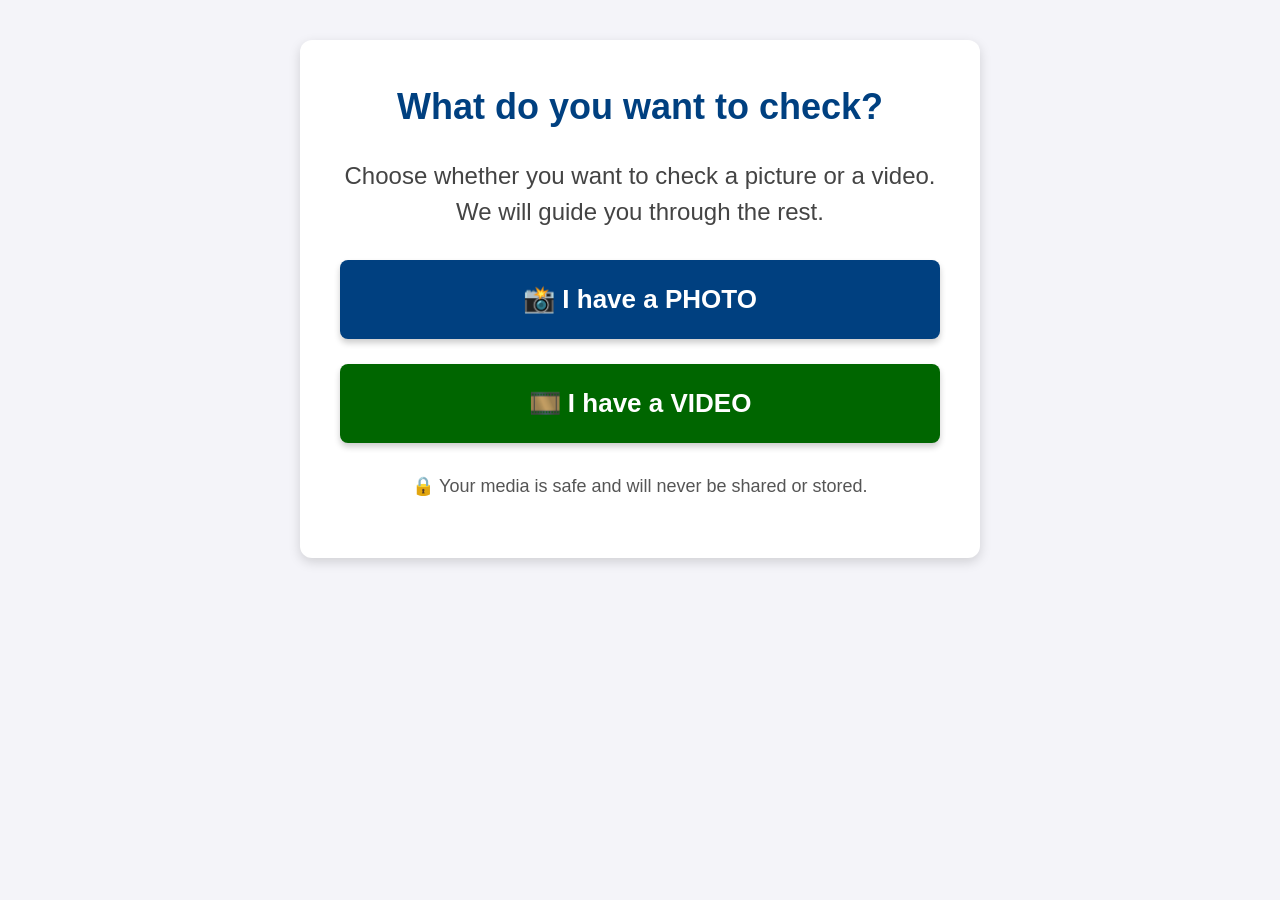
==== index.html @ 000db511 "Add files via upload" ====
<!DOCTYPE html>
<html lang="en">
<head>
    <meta charset="UTF-8">
    <meta name="viewport" content="width=device-width, initial-scale=1.0">
    <title>AI Checker - Main Menu</title>
    <!-- Connects to the same CSS file we already made -->
    <link rel="stylesheet" href="style.css">
    
    <style>
        /* A tiny bit of extra CSS just for this page to make the buttons distinct */
        a.primary-button {
            text-decoration: none; /* Removes the underline from links */
            box-sizing: border-box; /* Keeps the button size exact */
            margin-bottom: 25px; /* Adds space between the two big buttons */
        }
        
        .video-button {
            background-color: #006600; /* A friendly green for the video button */
        }
        
        .video-button:hover {
            background-color: #004000; /* Darker green when hovering */
        }
    </style>
</head>
<body>

    <div class="container">
        <h1>What do you want to check?</h1>
        <p class="instructions">Choose whether you want to check a picture or a video. We will guide you through the rest.</p>

        <!-- These links use the "primary-button" style from style.css -->
        <a href="photo.html" class="primary-button">📸 I have a PHOTO</a>
        
        <a href="video.html" class="primary-button video-button">🎞️ I have a VIDEO</a>

        <p class="footer-note">🔒 Your media is safe and will never be shared or stored.</p>
    </div>

</body>
</html>
---- style.css ----
/* style.css */

/* General Page Setup */
body {
    font-family: Arial, sans-serif;
    background-color: #f4f4f9;
    color: #222222;
    font-size: 24px; /* Large font for readability */
    line-height: 1.5;
    margin: 0;
    padding: 40px 20px;
    display: flex;
    justify-content: center;
}

/* The White Box Holding Everything */
.container {
    background-color: #ffffff;
    max-width: 600px;
    width: 100%;
    padding: 40px;
    border-radius: 12px;
    box-shadow: 0 4px 12px rgba(0,0,0,0.15);
    text-align: center;
}

/* Typography */
h1 {
    font-size: 36px;
    color: #004080;
    margin-top: 0;
    margin-bottom: 10px;
}

p.instructions {
    margin-bottom: 30px;
    color: #444;
}

/* The Dashed Upload Box */
.upload-box {
    border: 4px dashed #004080;
    padding: 30px;
    border-radius: 8px;
    background-color: #e6f0ff;
    margin-bottom: 30px;
}

label {
    font-weight: bold;
    display: block;
    margin-bottom: 15px;
    font-size: 26px;
}

input[type="file"] {
    font-size: 22px;
    width: 100%;
    cursor: pointer;
}

/* Big Primary Button (For Uploading) */
.primary-button {
    background-color: #004080;
    color: white;
    border: none;
    padding: 20px 30px;
    font-size: 26px;
    font-weight: bold;
    border-radius: 8px;
    cursor: pointer;
    width: 100%;
    box-shadow: 0 4px 6px rgba(0,0,0,0.2);
    margin-bottom: 20px;
    display: block;
}

.primary-button:hover {
    background-color: #00264d;
}

/* Secondary Button (For going back) */
.secondary-button {
    background-color: #e0e0e0;
    color: #333333;
    text-decoration: none;
    padding: 15px 20px;
    font-size: 22px;
    border-radius: 8px;
    display: block;
    width: 100%;
    box-sizing: border-box; /* keeps padding inside width */
}

.secondary-button:hover {
    background-color: #cccccc;
}

/* Footer security note */
.footer-note {
    font-size: 18px;
    color: #555555;
    margin-top: 30px;
}
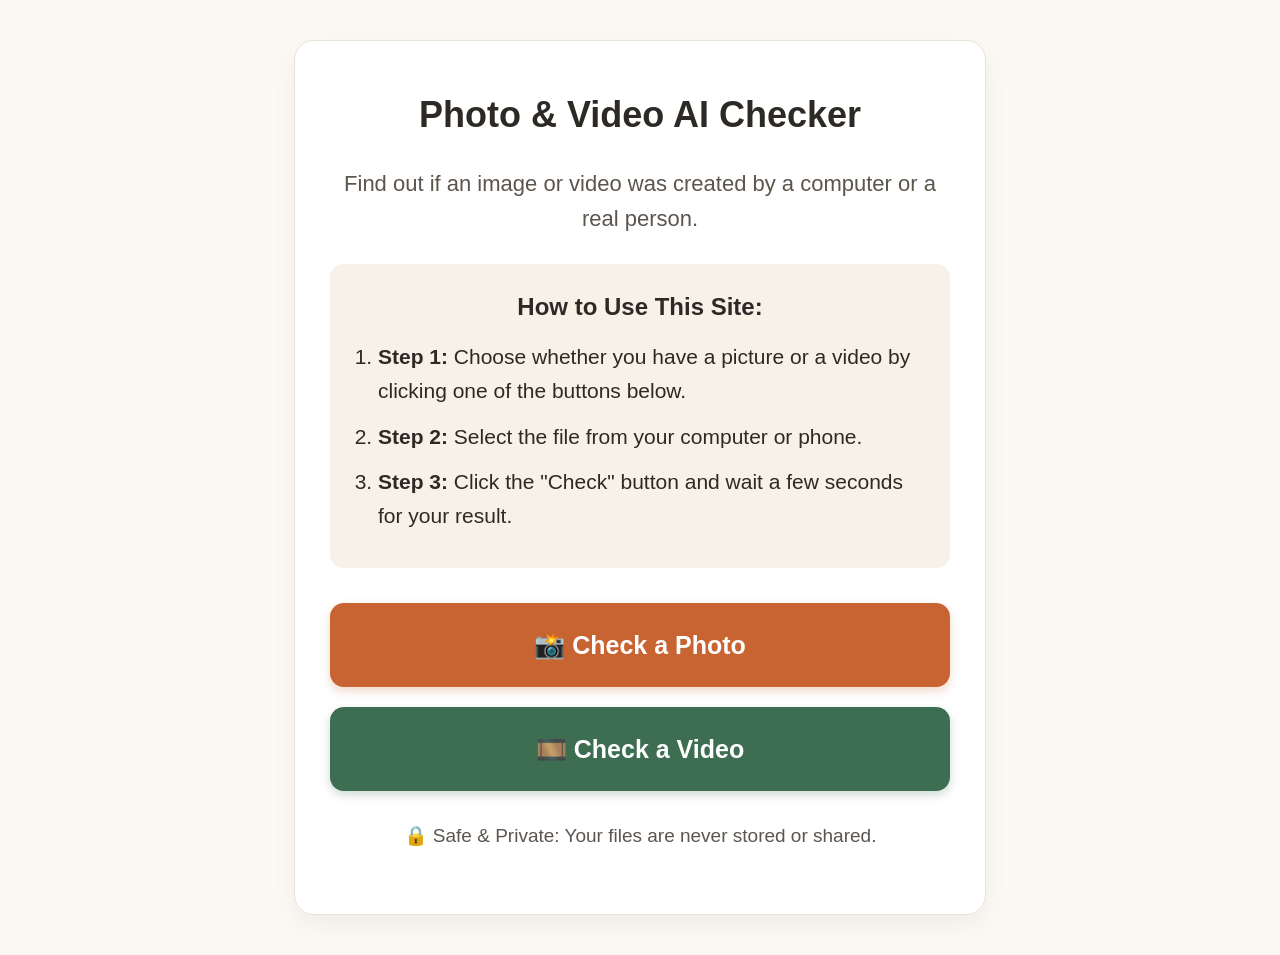
==== commit 29b24d13: "Added % for loading and requirements.txt" ====
--- a/index.html
+++ b/index.html
@@ -4,38 +4,30 @@
     <meta charset="UTF-8">
     <meta name="viewport" content="width=device-width, initial-scale=1.0">
     <title>AI Checker - Main Menu</title>
-    <!-- Connects to the same CSS file we already made -->
+    <!-- This links to your warm, beautiful style.css file -->
     <link rel="stylesheet" href="style.css">
-    
-    <style>
-        /* A tiny bit of extra CSS just for this page to make the buttons distinct */
-        a.primary-button {
-            text-decoration: none; /* Removes the underline from links */
-            box-sizing: border-box; /* Keeps the button size exact */
-            margin-bottom: 25px; /* Adds space between the two big buttons */
-        }
-        
-        .video-button {
-            background-color: #006600; /* A friendly green for the video button */
-        }
-        
-        .video-button:hover {
-            background-color: #004000; /* Darker green when hovering */
-        }
-    </style>
 </head>
 <body>
 
     <div class="container">
-        <h1>What do you want to check?</h1>
-        <p class="instructions">Choose whether you want to check a picture or a video. We will guide you through the rest.</p>
+        <h1>Photo & Video AI Checker</h1>
+        <p class="instructions">Find out if an image or video was created by a computer or a real person.</p>
 
-        <!-- These links use the "primary-button" style from style.css -->
-        <a href="photo.html" class="primary-button">📸 I have a PHOTO</a>
-        
-        <a href="video.html" class="primary-button video-button">🎞️ I have a VIDEO</a>
+        <!-- Simplified Step-by-Step Guide -->
+        <div class="instruction-box">
+            <h2>How to Use This Site:</h2>
+            <ol class="step-list">
+                <li><strong>Step 1:</strong> Choose whether you have a picture or a video by clicking one of the buttons below.</li>
+                <li><strong>Step 2:</strong> Select the file from your computer or phone.</li>
+                <li><strong>Step 3:</strong> Click the "Check" button and wait a few seconds for your result.</li>
+            </ol>
+        </div>
 
-        <p class="footer-note">🔒 Your media is safe and will never be shared or stored.</p>
+        <!-- Navigation Buttons -->
+        <a href="photo.html" class="primary-button">📸 Check a Photo</a>
+        <a href="video.html" class="primary-button video-button">🎞️ Check a Video</a>
+
+        <p class="footer-note">🔒 Safe & Private: Your files are never stored or shared.</p>
     </div>
 
 </body>
--- a/style.css
+++ b/style.css
@@ -1,104 +1,163 @@
-/* style.css */
+/* style.css - Warm & Accessible Senior-Friendly Theme */
 
-/* General Page Setup */
+:root {
+    --bg-warm: #fcf9f5;         /* Soft warm linen / cream */
+    --card-bg: #ffffff;         /* Clean white card */
+    --text-primary: #2d2a26;    /* Warm dark charcoal (easier on eyes than pure black) */
+    --text-muted: #5c554e;      /* Soft earthy gray */
+    --accent-warm: #c86432;     /* Gentle terracotta / warm amber for photos */
+    --accent-warm-hover: #ad5224;
+    --accent-sage: #3d6e52;     /* Gentle sage forest green for videos */
+    --accent-sage-hover: #2e543e;
+    --border-soft: #e8e2d9;     /* Warm subtle divider */
+    --box-highlight: #f7f1e8;   /* Soft sand tint for upload area */
+}
+
 body {
-    font-family: Arial, sans-serif;
-    background-color: #f4f4f9;
-    color: #222222;
-    font-size: 24px; /* Large font for readability */
-    line-height: 1.5;
+    font-family: -apple-system, BlinkMacSystemFont, "Segoe UI", Roboto, Helvetica, Arial, sans-serif;
+    background-color: var(--bg-warm);
+    color: var(--text-primary);
+    font-size: 23px;
+    line-height: 1.6;
     margin: 0;
     padding: 40px 20px;
     display: flex;
     justify-content: center;
 }
 
-/* The White Box Holding Everything */
 .container {
-    background-color: #ffffff;
-    max-width: 600px;
+    background-color: var(--card-bg);
+    max-width: 620px;
     width: 100%;
-    padding: 40px;
-    border-radius: 12px;
-    box-shadow: 0 4px 12px rgba(0,0,0,0.15);
+    padding: 45px 35px;
+    border-radius: 20px; /* Softer, curved edges feel friendlier */
+    box-shadow: 0 10px 25px rgba(80, 65, 50, 0.07); /* Warm subtle shadow */
+    text-align: center;
+    border: 1px solid var(--border-soft);
+}
+
+h1 {
+    font-size: 36px;
+    color: var(--text-primary);
+    margin-top: 0;
+    margin-bottom: 12px;
+    font-weight: 700;
+}
+
+p.instructions {
+    color: var(--text-muted);
+    font-size: 22px;
+    margin-bottom: 28px;
+}
+
+/* Warm, welcoming instruction card */
+.instruction-box {
+    background-color: var(--box-highlight);
+    border-radius: 14px;
+    padding: 24px;
+    margin: 25px 0 35px;
+    text-align: left;
+}
+
+.instruction-box h2 {
+    font-size: 24px;
+    color: var(--text-primary);
+    margin-top: 0;
+    margin-bottom: 14px;
     text-align: center;
 }
 
-/* Typography */
-h1 {
-    font-size: 36px;
-    color: #004080;
-    margin-top: 0;
-    margin-bottom: 10px;
+.step-list {
+    margin: 0;
+    padding-left: 24px;
 }
 
-p.instructions {
-    margin-bottom: 30px;
-    color: #444;
+.step-list li {
+    font-size: 21px;
+    margin-bottom: 12px;
+    color: var(--text-primary);
 }
 
-/* The Dashed Upload Box */
+/* Upload zone */
 .upload-box {
-    border: 4px dashed #004080;
-    padding: 30px;
-    border-radius: 8px;
-    background-color: #e6f0ff;
+    border: 3px dashed #c4b5a5;
+    padding: 35px 25px;
+    border-radius: 14px;
+    background-color: var(--box-highlight);
     margin-bottom: 30px;
 }
 
 label {
-    font-weight: bold;
+    font-weight: 600;
     display: block;
-    margin-bottom: 15px;
-    font-size: 26px;
+    margin-bottom: 14px;
+    font-size: 24px;
+    color: var(--text-primary);
 }
 
 input[type="file"] {
-    font-size: 22px;
+    font-size: 20px;
     width: 100%;
     cursor: pointer;
+    color: var(--text-primary);
 }
 
-/* Big Primary Button (For Uploading) */
+/* Big, warm photo button */
 .primary-button {
-    background-color: #004080;
-    color: white;
+    background-color: var(--accent-warm);
+    color: #ffffff;
     border: none;
-    padding: 20px 30px;
-    font-size: 26px;
+    padding: 22px 28px;
+    font-size: 25px;
     font-weight: bold;
-    border-radius: 8px;
+    border-radius: 14px;
     cursor: pointer;
     width: 100%;
-    box-shadow: 0 4px 6px rgba(0,0,0,0.2);
+    box-shadow: 0 4px 10px rgba(200, 100, 50, 0.25);
     margin-bottom: 20px;
     display: block;
+    text-decoration: none;
+    box-sizing: border-box;
+    transition: transform 0.1s ease, background-color 0.2s ease;
 }
 
 .primary-button:hover {
-    background-color: #00264d;
+    background-color: var(--accent-warm-hover);
+    transform: translateY(-2px);
 }
 
-/* Secondary Button (For going back) */
+/* Earthy sage green for videos */
+.video-button {
+    background-color: var(--accent-sage);
+    box-shadow: 0 4px 10px rgba(61, 110, 82, 0.25);
+}
+
+.video-button:hover {
+    background-color: var(--accent-sage-hover);
+}
+
+/* Soft "Return" button */
 .secondary-button {
-    background-color: #e0e0e0;
-    color: #333333;
+    background-color: #ede7df;
+    color: var(--text-primary);
     text-decoration: none;
-    padding: 15px 20px;
-    font-size: 22px;
-    border-radius: 8px;
+    padding: 16px 20px;
+    font-size: 21px;
+    font-weight: 600;
+    border-radius: 12px;
     display: block;
     width: 100%;
-    box-sizing: border-box; /* keeps padding inside width */
+    box-sizing: border-box;
+    margin-top: 15px;
 }
 
 .secondary-button:hover {
-    background-color: #cccccc;
+    background-color: #dfd7cc;
 }
 
-/* Footer security note */
 .footer-note {
-    font-size: 18px;
-    color: #555555;
-    margin-top: 30px;
+    font-size: 19px;
+    color: var(--text-muted);
+    margin-top: 32px;
+    line-height: 1.4;
 }
